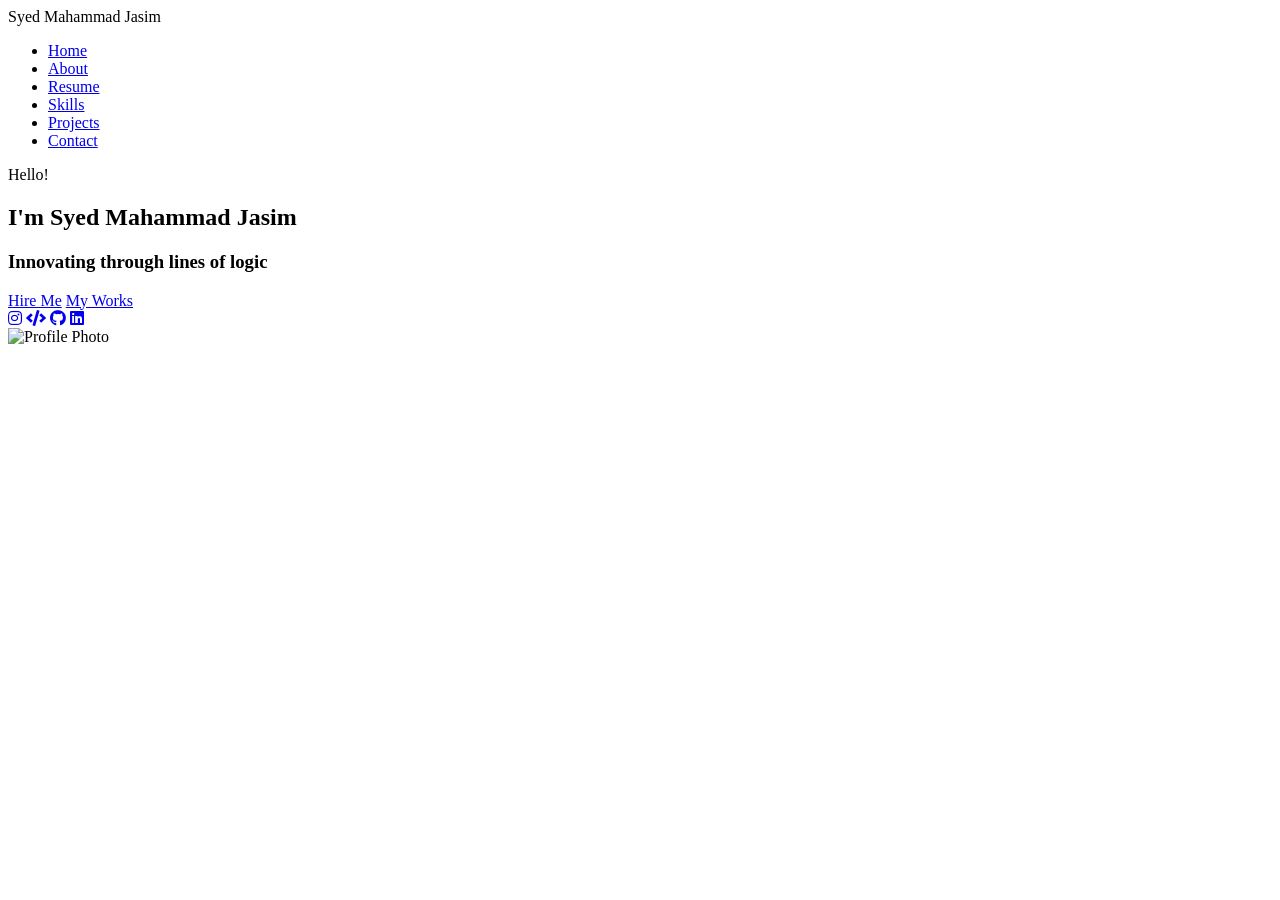
==== index.html @ 257e9d92 "Add files via upload" ====
<!DOCTYPE html>
<html lang="en">
<head>
    <meta charset="UTF-8">
    <meta name="viewport" content="width=device-width, initial-scale=1.0">
    <title>Portfolio - Syed Mahammad Jasim</title>
    <link rel="icon" href="https://cdn-icons-png.flaticon.com/512/1946/1946436.png" type="image/png" sizes="16x16" />
    <link href="https://fonts.googleapis.com/css2?family=Poppins:wght@400;600&display=swap" rel="stylesheet">
    <link rel="stylesheet" href="style.css">
    <link rel="stylesheet" href="https://cdnjs.cloudflare.com/ajax/libs/font-awesome/5.15.4/css/all.min.css">
</head>
<body>
    <header>
        <div class="name">
            <span class="first-name">Syed Mahammad</span> <span class="last-name">Jasim</span>
        </div>
        <nav>
            <ul class="nav-links">
                <li><a href="index.html">Home</a></li>
                <li><a href="about.html">About</a></li>
                <li><a href="resume.html" class="btn-secondary" download>Resume</a></li>
                <li><a href="skills.html">Skills</a></li>
                <li><a href="projects.html">Projects</a></li>
                <li><a href="contact.html">Contact</a></li>
            </ul>
        </nav>
    </header>
    
    <section class="main">
        <div class="intro-text">
            <p>Hello!</p>
            <h1>I'm <span>Syed Mahammad Jasim</span></h1>
            <h3>Innovating through lines of logic</h3>
            <div class="buttons">
                <a href="mailto:syedmahammad@example.com" class="btn">Hire Me</a>
                <a href="projects.html" class="btn-secondary">My Works</a>
            </div>
            <div class="spacer"></div>
            <div class="social-icons">
                <a href="https://www.instagram.com/zaseem._" target="_blank"><i class="fab fa-instagram"></i></a>
                <a href="https://leetcode.com/u/SyedMahammadJasim/" target="_blank"><i class="fas fa-code"></i></a>
                <a href="https://github.com/Syed-Jasim" target="_blank"><i class="fab fa-github"></i></a>
                <a href="https://www.linkedin.com/in/syed-mahammad-jasim-473872270/" target="_blank"><i class="fab fa-linkedin"></i></a>
            </div>
        </div>
        <div class="profile-photo">
            <img src="assests\WhatsApp Image 2023-12-07 at 19.37.04_fdb3015e.jpg" alt="Profile Photo">
        </div>
    </section>
</body>
</html>
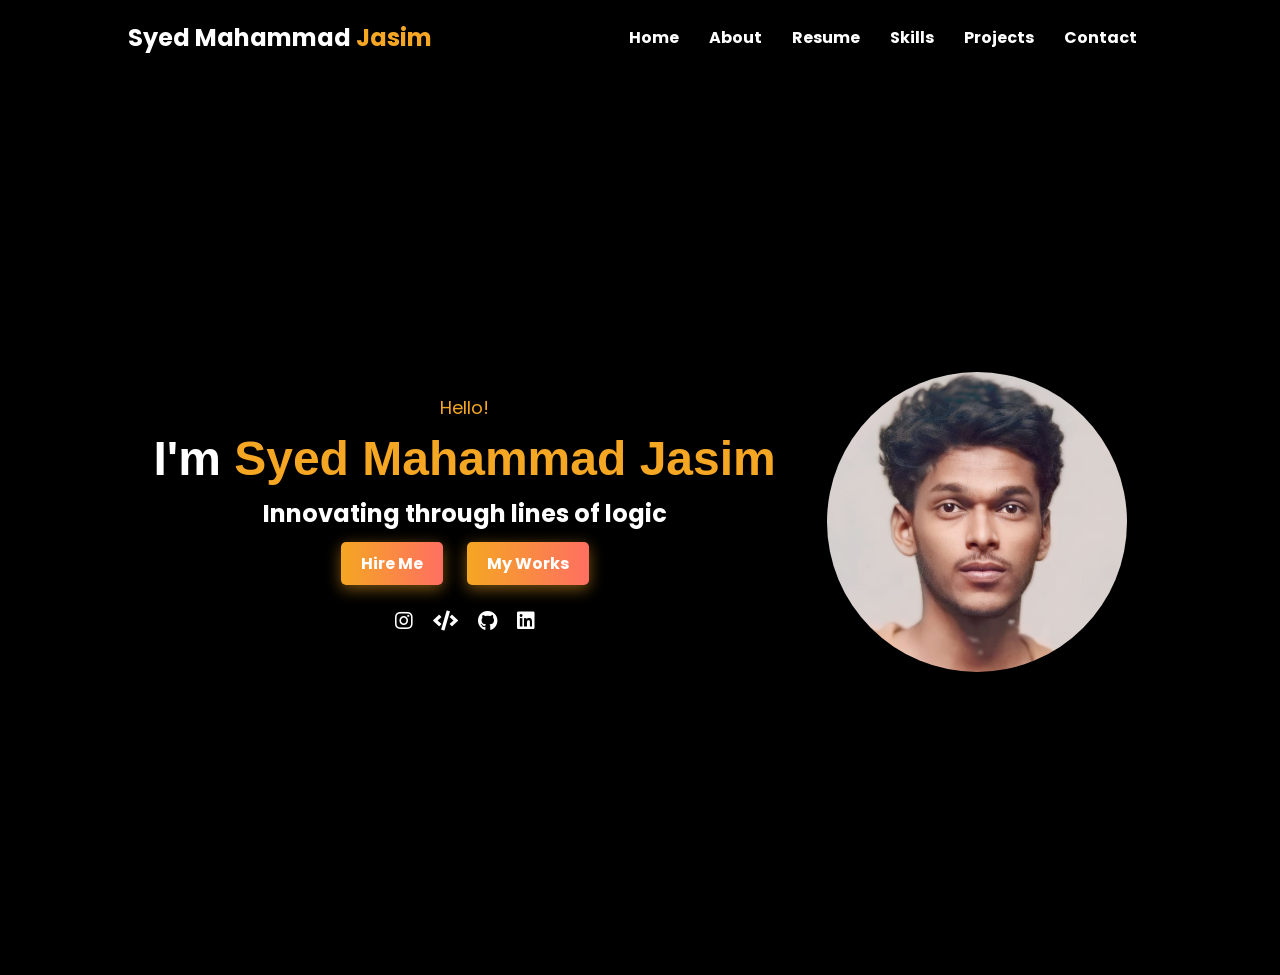
==== commit 4164c4e0: "Update index.html" ====
--- a/index.html
+++ b/index.html
@@ -44,7 +44,7 @@
             </div>
         </div>
         <div class="profile-photo">
-            <img src="assests\WhatsApp Image 2023-12-07 at 19.37.04_fdb3015e.jpg" alt="Profile Photo">
+            <img src="assets\WhatsApp Image 2023-12-07 at 19.37.04_fdb3015e.jpg" alt="Profile Photo">
         </div>
     </section>
 </body>
--- a/style.css
+++ b/style.css
@@ -0,0 +1,197 @@
+/* General settings */
+* {
+    margin: 0;
+    padding: 0;
+    box-sizing: border-box;
+}
+
+body {
+    font-family: 'Poppins', sans-serif;
+    background-color: #000;
+    color: #fff;
+}
+
+header {
+    display: flex;
+    justify-content: space-between;
+    align-items: center;
+    padding: 20px 10%;
+    background-color: #000;
+}
+
+.nav-links {
+    display: flex;
+    list-style: none;
+}
+
+.nav-links li {
+    margin: 0 15px;
+}
+
+.nav-links li a {
+    color: #fff;
+    text-decoration: none;
+    font-weight: bold;
+    transition: color 0.3s;
+}
+
+.nav-links li a:hover {
+    color: #f5a623;
+}
+
+.name {
+    font-size: 24px;
+    font-weight: bold;
+}
+
+.name .first-name {
+    color: #fff;
+}
+
+.name .last-name {
+    color: #f5a623;
+}
+
+/* Main section */
+.main {
+    display: flex;
+    justify-content: space-around;
+    align-items: center;
+    height: 100vh;
+    padding: 0 10%;
+}
+
+.intro-text {
+    text-align: center;
+}
+
+.intro-text p {
+    font-size: 18px;
+    color: #f5a623;
+    margin-bottom: 10px;
+}
+
+.intro-text h1 {
+    font-size: 48px;
+    margin-bottom: 10px;
+    font-weight: 600;
+}
+
+.intro-text h1 span {
+    color: #f5a623;
+}
+
+.intro-text h3 {
+    font-size: 24px;
+    margin-bottom: 20px;
+    color: #fff;
+}
+
+.buttons {
+    margin-top: 20px;
+}
+
+.buttons .btn, .buttons .btn-secondary {
+    padding: 10px 20px;
+    text-decoration: none;
+    border-radius: 5px;
+    font-weight: bold;
+    margin: 0 10px;
+    transition: all 0.3s ease;
+}
+
+.buttons .btn, .buttons .btn-secondary {
+    background: linear-gradient(90deg, #f5a623, #ff6f61);
+    color: #fff;
+    font-weight: bold;
+    cursor: pointer;
+    transition: all 0.3s ease;
+    box-shadow: 0 4px 15px rgba(245, 166, 35, 0.5);
+}
+
+.buttons .btn:hover, .buttons .btn-secondary:hover {
+    background: linear-gradient(90deg, #ff6f61, #f5a623);
+    transform: translateY(-2px);
+    box-shadow: 0 6px 20px rgba(245, 166, 35, 0.7);
+}
+
+/* Social icons */
+.social-icons {
+    display: flex;
+    justify-content: center;
+    margin-top: 30px; /* Increased top margin for spacing */
+    margin-bottom: 20px; /* Space below the icons */
+}
+
+.social-icons a {
+    color: #fff;
+    font-size: 20px;
+    margin: 0 10px;
+    transition: color 0.3s ease;
+}
+
+.social-icons a:hover {
+    color: #f5a623;
+}
+
+/* Profile photo */
+.profile-photo img {
+    border-radius: 50%;
+    width: 300px;
+    height: 300px;
+    object-fit: cover;
+}
+
+/* Responsive Styles */
+@media (max-width: 768px) {
+    .main {
+        flex-direction: column;
+        height: auto;
+        padding: 0 5%;
+    }
+
+    .profile-photo img {
+        width: 200px;
+        height: 200px;
+    }
+
+    .intro-text h1 {
+        font-size: 36px;
+    }
+
+    .intro-text h3 {
+        font-size: 20px;
+    }
+
+    .buttons .btn, .buttons .btn-secondary {
+        padding: 8px 15px;
+        font-size: 14px;
+    }
+
+    .social-icons a {
+        font-size: 18px;
+    }
+}
+
+@media (max-width: 480px) {
+    .name {
+        font-size: 20px;
+    }
+
+    .intro-text h1 {
+        font-size: 28px;
+    }
+
+    .intro-text h3 {
+        font-size: 18px;
+    }
+
+    .buttons .btn, .buttons .btn-secondary {
+        padding: 6px 12px;
+        font-size: 12px;
+    }
+
+    .social-icons a {
+        font-size: 16px;
+    }
+}
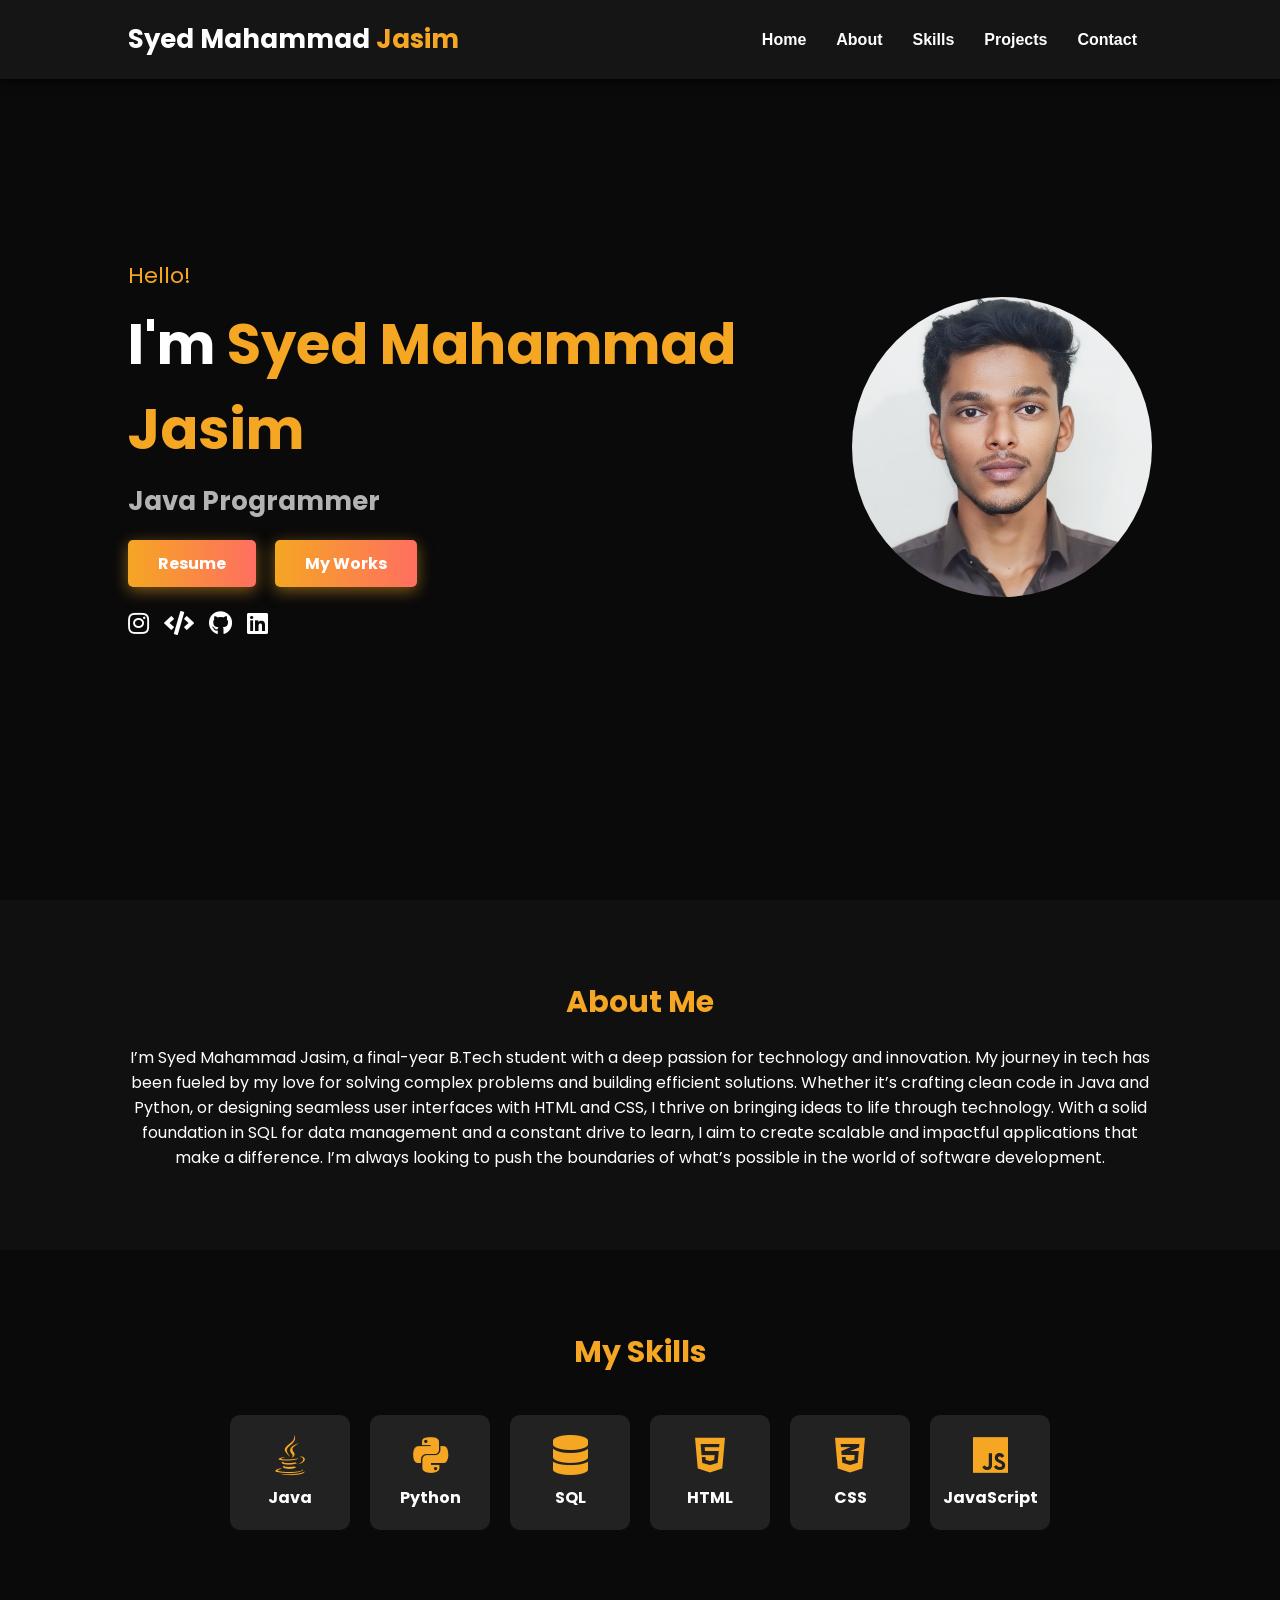
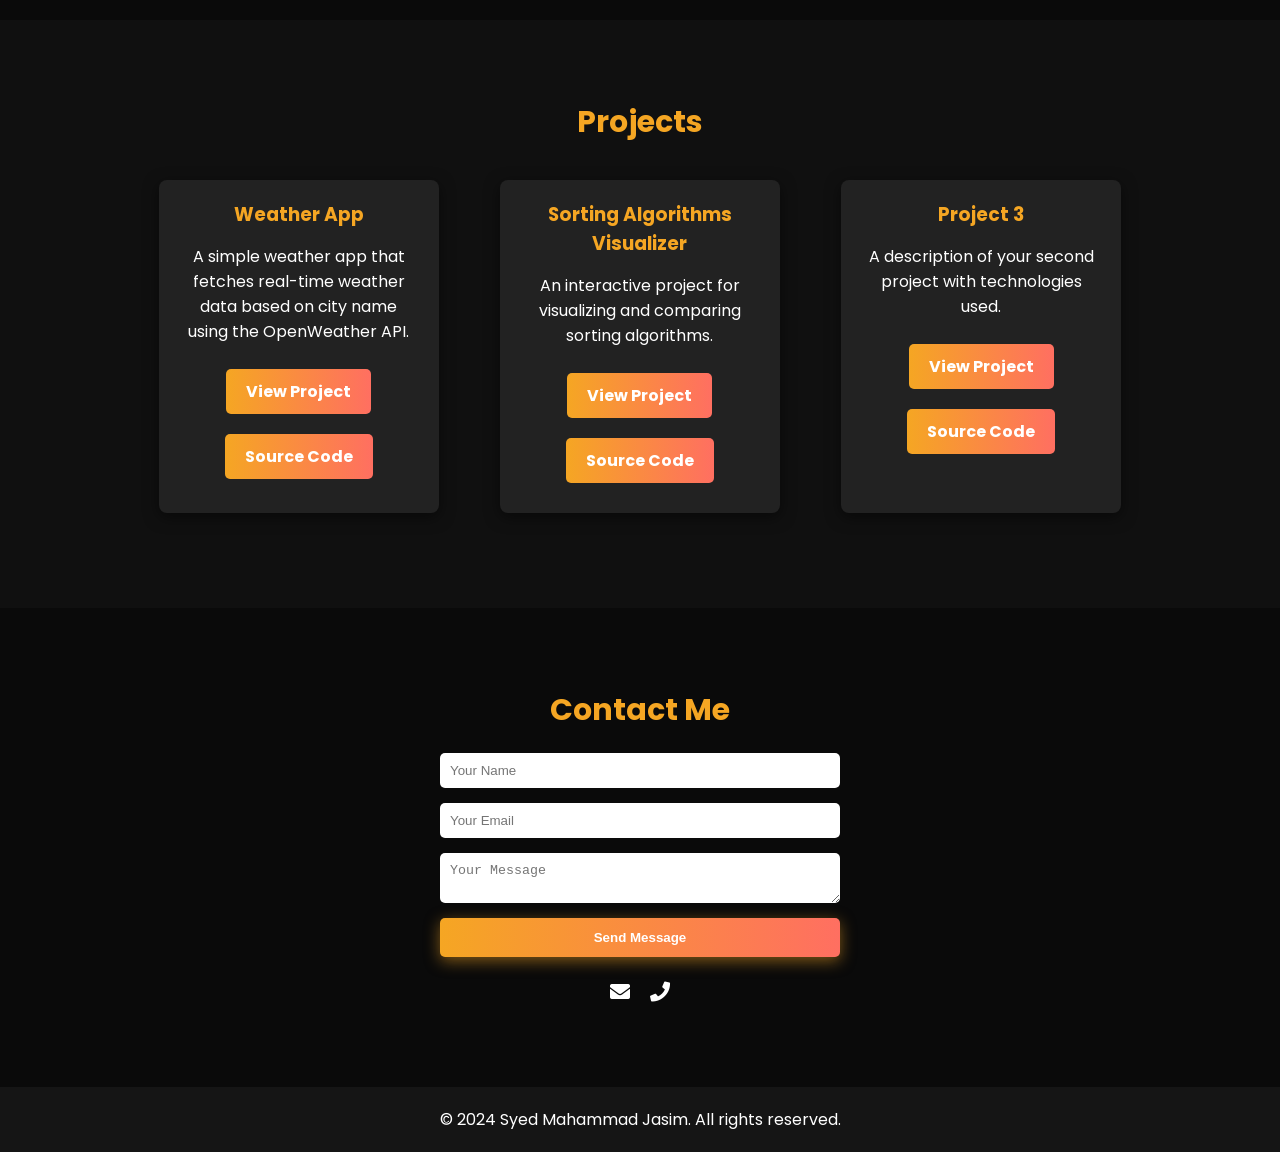
==== commit 6b5eca45: "Add files via upload" ====
--- a/index.html
+++ b/index.html
@@ -1,5 +1,6 @@
 <!DOCTYPE html>
 <html lang="en">
+
 <head>
     <meta charset="UTF-8">
     <meta name="viewport" content="width=device-width, initial-scale=1.0">
@@ -9,43 +10,152 @@
     <link rel="stylesheet" href="style.css">
     <link rel="stylesheet" href="https://cdnjs.cloudflare.com/ajax/libs/font-awesome/5.15.4/css/all.min.css">
 </head>
+
 <body>
+    <!-- Header Section -->
     <header>
         <div class="name">
             <span class="first-name">Syed Mahammad</span> <span class="last-name">Jasim</span>
         </div>
         <nav>
             <ul class="nav-links">
-                <li><a href="index.html">Home</a></li>
-                <li><a href="about.html">About</a></li>
-                <li><a href="resume.html" class="btn-secondary" download>Resume</a></li>
-                <li><a href="skills.html">Skills</a></li>
-                <li><a href="projects.html">Projects</a></li>
-                <li><a href="contact.html">Contact</a></li>
+                <li><a href="#home">Home</a></li>
+                <li><a href="#about">About</a></li>
+                <li><a href="#skills">Skills</a></li>
+                <li><a href="#projects">Projects</a></li>
+                <li><a href="#contact">Contact</a></li>
             </ul>
         </nav>
     </header>
-    
-    <section class="main">
+
+    <!-- Home Section -->
+    <section id="home" class="main">
         <div class="intro-text">
             <p>Hello!</p>
             <h1>I'm <span>Syed Mahammad Jasim</span></h1>
-            <h3>Innovating through lines of logic</h3>
+            <h3>Java Programmer</h3>
             <div class="buttons">
-                <a href="mailto:syedmahammad@example.com" class="btn">Hire Me</a>
-                <a href="projects.html" class="btn-secondary">My Works</a>
+                <a href="assets/Syed Mahammad Jasim Resume.pdf" target="_blank" class="btn">Resume</a>
+                <a href="#projects" class="btn-secondary">My Works</a>
             </div>
-            <div class="spacer"></div>
             <div class="social-icons">
                 <a href="https://www.instagram.com/zaseem._" target="_blank"><i class="fab fa-instagram"></i></a>
                 <a href="https://leetcode.com/u/SyedMahammadJasim/" target="_blank"><i class="fas fa-code"></i></a>
                 <a href="https://github.com/Syed-Jasim" target="_blank"><i class="fab fa-github"></i></a>
-                <a href="https://www.linkedin.com/in/syed-mahammad-jasim-473872270/" target="_blank"><i class="fab fa-linkedin"></i></a>
+                <a href="https://www.linkedin.com/in/syed-mahammad-jasim-473872270/" target="_blank"><i
+                        class="fab fa-linkedin"></i></a>
             </div>
         </div>
         <div class="profile-photo">
-            <img src="assets\WhatsApp Image 2023-12-07 at 19.37.04_fdb3015e.jpg" alt="Profile Photo">
+            <img src="assets/profile pic.jpg" alt="Profile Photo">
         </div>
     </section>
+
+    <!-- About Section -->
+    <section id="about" class="about">
+        <h2>About Me</h2>
+        <p>I’m Syed Mahammad Jasim, a final-year B.Tech student with a deep passion for technology and innovation. My
+            journey in tech has been fueled by my love for solving complex problems and building efficient solutions.
+            Whether it’s crafting clean code in Java and Python, or designing seamless user interfaces with HTML and
+            CSS, I thrive on bringing ideas to life through technology.
+
+            With a solid foundation in SQL for data management and a constant drive to learn, I aim to create scalable
+            and impactful applications that make a difference. I’m always looking to push the boundaries of what’s
+            possible in the world of software development.</p>
+    </section>
+
+    <!-- Skills Section -->
+    <section id="skills" class="skills">
+        <h2>My Skills</h2>
+        <div class="skill-container">
+            <div class="skill-item">
+                <i class="fab fa-java"></i>
+                <p>Java</p>
+            </div>
+            <div class="skill-item">
+                <i class="fab fa-python"></i>
+                <p>Python</p>
+            </div>
+            <div class="skill-item">
+                <i class="fas fa-database"></i>
+                <p>SQL</p>
+            </div>
+            <div class="skill-item">
+                <i class="fab fa-html5"></i>
+                <p>HTML</p>
+            </div>
+            <div class="skill-item">
+                <i class="fab fa-css3-alt"></i>
+                <p>CSS</p>
+            </div>
+            <div class="skill-item">
+                <i class="fab fa-js"></i>
+                <p>JavaScript</p>
+            </div>
+            
+        </div>
+    </section>
+
+    <!-- Projects Section (modified) -->
+    <section id="projects" class="projects">
+        <h2>Projects</h2>
+        <div class="project-grid">
+            <div class="project-card">
+                <h3>Weather App</h3>
+                <p>A simple weather app that fetches real-time weather data based on city name using the OpenWeather API.</p>
+                <a href="https://syed-jasim.github.io/Weather-App" target="_blank" class="project-button">View
+                    Project</a>
+                <a href="https://github.com/Syed-Jasim/Weather-App" target="_blank" class="project-button">Source
+                    Code</a>
+            </div>
+            <div class="project-card">
+                <h3>Sorting Algorithms Visualizer</h3>
+                <p>An interactive project for visualizing and comparing sorting algorithms.</p>
+                <a href="https://syed-jasim.github.io/Sorting-Algorithms-Visualizer" target="_blank" class="project-button">View Project</a>
+                <a href="https://github.com/Syed-Jasim/Sorting-Algorithms-Visualizer" target="_blank" class="project-button">Source Code</a>
+            </div>
+            <div class="project-card">
+                <h3>Project 3</h3>
+                <p>A description of your second project with technologies used.</p>
+                <a href="https://github.com/Syed-Jasim" target="_blank" class="project-button">View Project</a>
+                <a href="https://github.com/Syed-Jasim" target="_blank" class="project-button">Source Code</a>
+            </div>
+        </div>
+    </section>
+
+    <!-- Contact Section-->
+    <section id="contact" class="contact">
+        <h2>Contact Me</h2>
+        <form action="mailto:syedmahammad@example.com" method="POST">
+            <input type="text" name="name" placeholder="Your Name" required>
+            <input type="email" name="email" placeholder="Your Email" required>
+            <textarea name="message" placeholder="Your Message" required></textarea>
+            <button type="submit" class="btn">Send Message</button>
+        </form>
+
+        <div class="social-icons-contact">
+            <a href="mailto:syedmahammadjasim@gmail.com"><i class="fas fa-envelope"></i></a>
+            <a href="tel:+91-8341971419"><i class="fas fa-phone"></i></a>
+        </div>
+        </div>
+    </section>
+
+    <!-- Footer -->
+    <footer>
+        <p>© 2024 Syed Mahammad Jasim. All rights reserved.</p>
+    </footer>
+
+    <!-- Smooth Scroll Script -->
+    <script>
+        document.querySelectorAll('a[href^="#"]').forEach(anchor => {
+            anchor.addEventListener('click', function (e) {
+                e.preventDefault();
+                document.querySelector(this.getAttribute('href')).scrollIntoView({
+                    behavior: 'smooth'
+                });
+            });
+        });
+    </script>
 </body>
-</html>
+
+</html>
--- a/style.css
+++ b/style.css
@@ -7,16 +7,28 @@
 
 body {
     font-family: 'Poppins', sans-serif;
-    background-color: #000;
-    color: #fff;
-}
-
+    background-color: #0a0a0a;
+    color: #fff;
+}
+
+/* Header Styles */
 header {
+    position: fixed;
+    top: 0;
+    width: 100%;
+    background-color: #151515;
     display: flex;
     justify-content: space-between;
     align-items: center;
     padding: 20px 10%;
-    background-color: #000;
+    z-index: 100;
+    box-shadow: 0 2px 10px rgba(0, 0, 0, 0.8);
+}
+
+h2 {
+    font-size: 30px;
+    color: #f5a623;
+    margin-bottom: 20px;
 }
 
 .nav-links {
@@ -31,7 +43,8 @@
 .nav-links li a {
     color: #fff;
     text-decoration: none;
-    font-weight: bold;
+    font-weight: 600;
+    font-size: 16px;
     transition: color 0.3s;
 }
 
@@ -40,7 +53,7 @@
 }
 
 .name {
-    font-size: 24px;
+    font-size: 26px;
     font-weight: bold;
 }
 
@@ -52,29 +65,30 @@
     color: #f5a623;
 }
 
-/* Main section */
+/* Main Section */
 .main {
     display: flex;
-    justify-content: space-around;
+    justify-content: space-between;
     align-items: center;
     height: 100vh;
+    padding-top: 80px;
     padding: 0 10%;
 }
 
 .intro-text {
-    text-align: center;
+    text-align: left;
 }
 
 .intro-text p {
-    font-size: 18px;
+    font-size: 22px;
     color: #f5a623;
     margin-bottom: 10px;
 }
 
 .intro-text h1 {
-    font-size: 48px;
+    font-size: 56px;
+    font-weight: 700;
     margin-bottom: 10px;
-    font-weight: 600;
 }
 
 .intro-text h1 span {
@@ -82,51 +96,48 @@
 }
 
 .intro-text h3 {
-    font-size: 24px;
-    margin-bottom: 20px;
-    color: #fff;
-}
-
+    font-size: 26px;
+    color: #b3b3b3;
+    margin-bottom: 30px;
+}
+
+/* Buttons */
 .buttons {
     margin-top: 20px;
 }
 
-.buttons .btn, .buttons .btn-secondary {
-    padding: 10px 20px;
-    text-decoration: none;
+.buttons .btn,
+.buttons .btn-secondary,
+.contact button {
+    padding: 12px 30px;
     border-radius: 5px;
-    font-weight: bold;
-    margin: 0 10px;
-    transition: all 0.3s ease;
-}
-
-.buttons .btn, .buttons .btn-secondary {
+    margin-right: 15px;
     background: linear-gradient(90deg, #f5a623, #ff6f61);
     color: #fff;
-    font-weight: bold;
     cursor: pointer;
     transition: all 0.3s ease;
     box-shadow: 0 4px 15px rgba(245, 166, 35, 0.5);
-}
-
-.buttons .btn:hover, .buttons .btn-secondary:hover {
-    background: linear-gradient(90deg, #ff6f61, #f5a623);
-    transform: translateY(-2px);
-    box-shadow: 0 6px 20px rgba(245, 166, 35, 0.7);
+    text-decoration: none;
+    font-weight: bold;
+}
+
+.buttons .btn:hover,
+.buttons .btn-secondary:hover,
+.contact button:hover {
+    background: linear-gradient(90deg, #ef9a38, #f5a623);
 }
 
 /* Social icons */
 .social-icons {
     display: flex;
-    justify-content: center;
-    margin-top: 30px; /* Increased top margin for spacing */
-    margin-bottom: 20px; /* Space below the icons */
+    justify-content: flex-start;
+    margin-top: 30px;
 }
 
 .social-icons a {
     color: #fff;
-    font-size: 20px;
-    margin: 0 10px;
+    font-size: 24px;
+    margin-right: 15px;
     transition: color 0.3s ease;
 }
 
@@ -142,11 +153,170 @@
     object-fit: cover;
 }
 
+/* About Section */
+.about {
+    padding: 80px 10%;
+    text-align: center;
+    background-color: #101010;
+}
+
+/* Skills Section */
+.skills {
+    padding: 80px 10%;
+    text-align: center;
+}
+
+.skill-container {
+    display: flex;
+    justify-content: center;
+    flex-wrap: wrap;
+    margin-top: 30px;
+}
+
+.skill-item {
+    display: flex;
+    flex-direction: column;
+    align-items: center;
+    background-color: #222;
+    padding: 20px;
+    border-radius: 10px;
+    width: 120px;
+    margin: 10px;
+}
+
+.skill-item i {
+    font-size: 40px;
+    color: #f5a623;
+    margin-bottom: 10px;
+}
+
+.skill-item p {
+    color: #fff;
+    font-weight: bold;
+}
+
+/* Projects Section */
+.projects {
+    padding: 80px 10%;
+    text-align: center;
+    background-color: #101010;
+}
+
+.project-grid {
+    display: flex;
+    justify-content: space-around;
+    flex-wrap: wrap;
+}
+
+.project-card {
+    background-color: #222;
+    padding: 20px;
+    border-radius: 8px;
+    margin: 15px;
+    width: 280px;
+    box-shadow: 0 4px 15px rgba(0, 0, 0, 0.5);
+    transition: transform 0.3s;
+}
+
+.project-card h3 {
+    color: #f5a623;
+    margin-bottom: 15px;
+}
+
+.project-card p {
+    margin-bottom: 15px;
+}
+
+.project-card a {
+    color: white;
+    font-weight: bold;
+    text-decoration: none;
+}
+.project-button {
+    display: inline-block;
+    padding: 10px 20px;
+    margin: 10px 5px;
+    background: linear-gradient(90deg, #f5a623, #ff6f61);
+    color: white;
+    text-decoration: none;
+    border-radius: 5px;
+    transition: background 0.3s ease;
+}
+
+.project-button:hover {
+    background: linear-gradient(90deg, #ef9a38, #f5a623);
+}
+
+/* Contact Section */
+.contact {
+    padding: 80px 10%;
+    text-align: center;
+}
+
+.contact form {
+    max-width: 400px;
+    margin: 0 auto;
+    display: flex;
+    flex-direction: column;
+}
+
+.contact input,
+.contact textarea {
+    margin-bottom: 15px;
+    padding: 10px;
+    border-radius: 5px;
+    border: none;
+    outline: none;
+    width: 100%; /* Ensure input fields take full width */
+}
+
+.contact button {
+    padding: 12px 30px;
+    background-color: #f5a623;
+    color: #fff;
+    border: none;
+    border-radius: 5px;
+    font-weight: bold;
+    cursor: pointer;
+    transition: background 0.3s ease;
+    width: 100%; /* Match button width to input fields */
+    box-shadow: 0 4px 15px rgba(245, 166, 35, 0.5);
+}
+
+.contact button:hover {
+    background: linear-gradient(90deg, #ff6f61, #f5a623);
+}
+
+
+.social-icons-contact {
+    display: flex;
+    justify-content: center;
+    margin-top: 20px;
+}
+
+.social-icons-contact a {
+    color: #fff;
+    font-size: 20px;
+    margin: 0 10px;
+    transition: color 0.3s ease;
+}
+
+.social-icons-contact a:hover {
+    color: #f5a623;
+}
+
+/* Footer */
+footer {
+    padding: 20px 0;
+    text-align: center;
+    background-color: #151515;
+    color: #fff;
+}
+
 /* Responsive Styles */
 @media (max-width: 768px) {
     .main {
         flex-direction: column;
-        height: auto;
         padding: 0 5%;
     }
 
@@ -163,35 +333,37 @@
         font-size: 20px;
     }
 
-    .buttons .btn, .buttons .btn-secondary {
+    .buttons .btn,
+    .buttons .btn-secondary {
+        padding: 10px 20px;
+        font-size: 14px;
+    }
+
+    .social-icons a {
+        font-size: 20px;
+    }
+}
+
+@media (max-width: 480px) {
+    .name {
+        font-size: 22px;
+    }
+
+    .intro-text h1 {
+        font-size: 30px;
+    }
+
+    .intro-text h3 {
+        font-size: 18px;
+    }
+
+    .buttons .btn,
+    .buttons .btn-secondary {
         padding: 8px 15px;
-        font-size: 14px;
+        font-size: 12px;
     }
 
     .social-icons a {
         font-size: 18px;
     }
-}
-
-@media (max-width: 480px) {
-    .name {
-        font-size: 20px;
-    }
-
-    .intro-text h1 {
-        font-size: 28px;
-    }
-
-    .intro-text h3 {
-        font-size: 18px;
-    }
-
-    .buttons .btn, .buttons .btn-secondary {
-        padding: 6px 12px;
-        font-size: 12px;
-    }
-
-    .social-icons a {
-        font-size: 16px;
-    }
-}
+}
